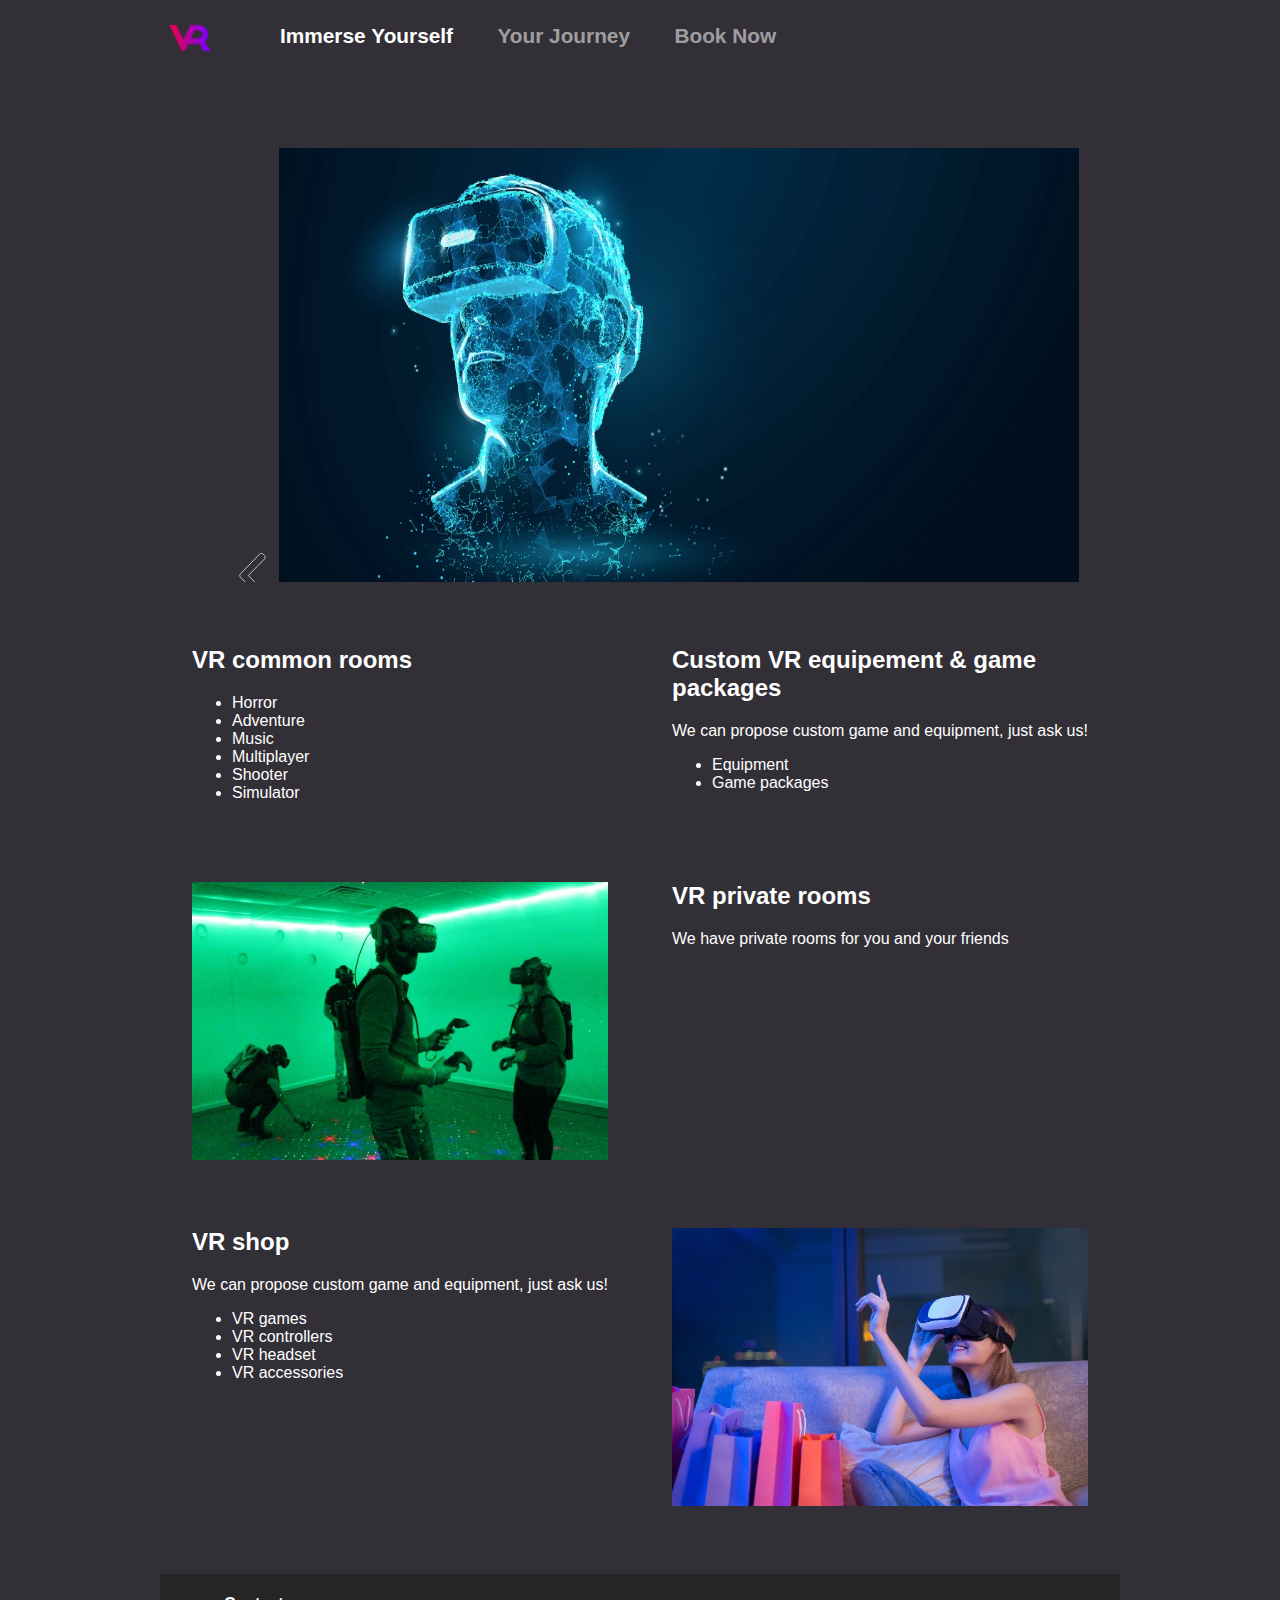
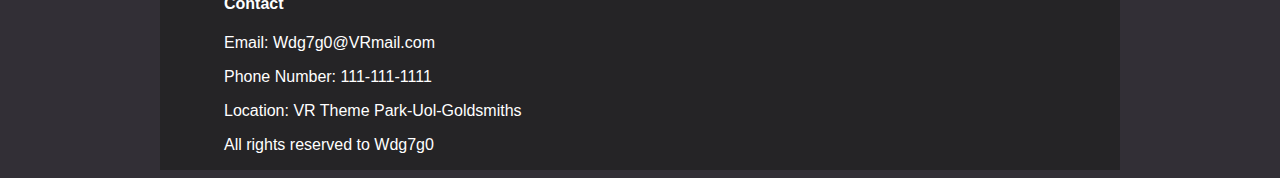
==== index.html @ 17a59498 "style: format index.html with prettier" ====
<!-- Created by Aleph Retamal -->
<!-- Content provided by Mohammed Zayed -->
<!-- Images provided by Margarita Smoliakova -->
<!DOCTYPE html>
<html lang="en">
  <!-- Head Part -->
  <head>
    <meta charset="UTF-8" />
    <meta name="viewport" content="width=device-width, initial-scale=1.0" />
    <title>Immerse yourself | VR Park</title>
    <link rel="stylesheet" href="./styles/global.css" />
    <link rel="stylesheet" href="./styles/index.css" />
  </head>

  <!-- Body Part -->
  <body>
    <div class="grid-container-index">
      <!-- Logo area -->
      <img
        id="logo"
        src="images/wide/immerse-yourself/logo-color.png"
        alt="Logo VR Park"
      />

      <!-- Navigation Tabs -->
      <nav aria-label="Primary navigation">
        <ul>
          <li><a class="mainNav mainNavSelected">Immerse&nbsp;Yourself</a></li>
          <li>
            <a class="mainNav" href="your-journey.html">Your&nbsp;Journey</a>
          </li>
          <li><a class="mainNav" href="booking.html">Book&nbsp;Now</a></li>
        </ul>
      </nav>

      <!-- Main Content -->
      <main>
        <!-- Images gallery section -->
        <section id="carousel" aria-label="Images gallery">
          <div id="carousel-container">
            <ol>
              <li id="carousel_1">
                <div class="carousel-navigation">
                  <a href="#carousel_7">
                    <img src="./vectors/left-arrow.svg" alt="Previous image" />
                  </a>
                </div>
                <div class="carousel-image-container">
                  <img
                    src="./images/wide/immerse-yourself/main-1.jpeg"
                    alt="A futurist image"
                  />
                </div>
                <div class="carousel-navigation">
                  <a href="#carousel_2">
                    <img src="./vectors/right-arrow.svg" alt="Next image" />
                  </a>
                </div>
              </li>
              <li id="carousel_2">
                <div class="carousel-navigation">
                  <a href="#carousel_1">
                    <img src="./vectors/left-arrow.svg" alt="Previous image" />
                  </a>
                </div>
                <div class="carousel-image-container">
                  <img
                    src="./images/wide/immerse-yourself/main-2.jpeg"
                    alt="A second futurist image"
                  />
                </div>
                <div class="carousel-navigation">
                  <a href="#carousel_3">
                    <img src="./vectors/right-arrow.svg" alt="Next image" />
                  </a>
                </div>
              </li>
              <li id="carousel_3">
                <div class="carousel-navigation">
                  <a href="#carousel_2">
                    <img src="./vectors/left-arrow.svg" alt="Previous image"
                  /></a>
                </div>
                <div class="carousel-image-container">
                  <img
                    src="./images/wide/immerse-yourself/main-3.jpeg"
                    alt="Sea diving simulation"
                  />
                </div>
                <div class="carousel-navigation">
                  <a href="#carousel_4">
                    <img src="./vectors/right-arrow.svg" alt="Next image" />
                  </a>
                </div>
              </li>
              <li id="carousel_4">
                <div class="carousel-navigation">
                  <a href="#carousel_3">
                    <img src="./vectors/left-arrow.svg" alt="Previous image"
                  /></a>
                </div>
                <div class="carousel-image-container">
                  <img
                    src="./images/wide/immerse-yourself/main-4.jpeg"
                    alt="Hiking simulation"
                  />
                </div>
                <div class="carousel-navigation">
                  <a href="#carousel_5">
                    <img src="./vectors/right-arrow.svg" alt="Next image" />
                  </a>
                </div>
              </li>
              <li id="carousel_5">
                <div class="carousel-navigation">
                  <a href="#carousel_4">
                    <img src="./vectors/left-arrow.svg" alt="Previous image"
                  /></a>
                </div>
                <div class="carousel-image-container">
                  <img
                    src="./images/wide/immerse-yourself/main-5.jpeg"
                    alt="Racing car simulation"
                  />
                </div>
                <div class="carousel-navigation">
                  <a href="#carousel_6">
                    <img src="./vectors/right-arrow.svg" alt="Next image" />
                  </a>
                </div>
              </li>
              <li id="carousel_6">
                <div class="carousel-navigation">
                  <a href="#carousel_5">
                    <img src="./vectors/left-arrow.svg" alt="Previous image" />
                  </a>
                </div>
                <div class="carousel-image-container">
                  <img
                    src="./images/wide/immerse-yourself/main-6.jpeg"
                    alt="Shooting simulation"
                  />
                </div>
                <div class="carousel-navigation">
                  <a href="#carousel_7">
                    <img src="./vectors/right-arrow.svg" alt="Next image" />
                  </a>
                </div>
              </li>
              <li id="carousel_7">
                <div class="carousel-navigation">
                  <a href="#carousel_6">
                    <img src="./vectors/left-arrow.svg" alt="Previous image" />
                  </a>
                </div>
                <div class="carousel-image-container">
                  <img
                    src="./images/wide/immerse-yourself/main-7.jpeg"
                    alt="Team shooting simulation"
                  />
                </div>
                <div class="carousel-navigation">
                  <a href="#carousel_1">
                    <img src="./vectors/right-arrow.svg" alt="Next image" />
                  </a>
                </div>
              </li>
            </ol>
          </div>
        </section>

        <div class="main-group">
          <!-- VR common rooms section -->
          <div
            class="main-section"
            id="vr-common-rooms"
            aria-label="VR common rooms"
          >
            <h2>VR common rooms</h2>
            <ul>
              <li>Horror</li>
              <li>Adventure</li>
              <li>Music</li>
              <li>Multiplayer</li>
              <li>Shooter</li>
              <li>Simulator</li>
            </ul>
          </div>

          <!-- VR private rooms section -->
          <div
            class="main-section"
            id="custom-equipment"
            aria-label="Custom virtual reality equipment and game packages"
          >
            <h2>Custom VR equipement & game packages</h2>
            <p>We can propose custom game and equipment, just ask us!</p>
            <ul>
              <li>Equipment</li>
              <li>Game packages</li>
            </ul>
          </div>
        </div>

        <div class="main-group">
          <div class="main-section">
            <img
              src="./images/wide/immerse-yourself/private-room-2.jpeg"
              alt="Private room multiplayer"
            />
          </div>
          <div
            class="main-section"
            id="vr-private-rooms"
            aria-label="VR private rooms"
          >
            <h2>VR private rooms</h2>
            <p>We have private rooms for you and your friends</p>
          </div>
        </div>
        <div class="main-group">
          <!-- Equipment and game packages section -->

          <!-- VR shop section-->
          <div
            class="main-section"
            id="vr-shop"
            aria-label="Virtual reality shop"
          >
            <h2>VR shop</h2>
            <p>We can propose custom game and equipment, just ask us!</p>
            <ul>
              <li>VR games</li>
              <li>VR controllers</li>
              <li>VR headset</li>
              <li>VR accessories</li>
            </ul>
          </div>
          <div class="main-section">
            <img
              src="./images/wide/immerse-yourself/shops-background.jpeg"
              alt="VR shop background image"
            />
          </div>
        </div>
      </main>

      <!-- Footer -->
      <footer>
        <!-- Contact info -->
        <address>
          <h4>Contact</h4>
          <p>Email: Wdg7g0@VRmail.com</p>
          <p>Phone Number: 111-111-1111</p>
          <p>Location: VR Theme Park-Uol-Goldsmiths</p>
        </address>

        <!-- Rights -->
        <p>All rights reserved to Wdg7g0</p>
      </footer>
    </div>
  </body>
</html>
---- styles/global.css ----
body {
  font-family: Arial, Helvetica, sans-serif;
  color: white;
  background-color: #322F36;
}

h1, h2, h3, h4, h5, h6 {
  color: #483D8B;
}

#logo {
  width: 200px;
  height: 200px;
}

nav li {
  list-style-type: none; /* remove bullets */
  display: inline;
  margin: 20px 20px;
}

nav { 
  grid-area: nav;
}

.mainNav {
  font-weight: bold;
  text-decoration: none; /* remove link underline */
  font-size: 1.3rem;
  color: rgba(255,255,255,0.55);
}

.mainNavSelected {
  color: #FFFFFF;
}

header h1 {
  color: #191970;
  font-weight: bold;
}

footer {
  color: white;
  background-color: #252426;
  grid-area: footer;
  margin-top: 64px;
  padding-left: 64px;
}

footer h4 {
  color: white;
}
footer address{
font-style: normal;   
}
---- styles/index.css ----
.grid-container-index {
  display: grid;
  grid-template-columns: 60px auto;
  grid-template-rows: 60px auto;
  grid-template-areas:
    'logo nav nav nav nav nav'
    'carousel carousel carousel carousel carousel carousel'
    'main main main main main main'
    'footer footer footer footer footer footer';
  width: 960px;
  margin: auto;
}

#logo { 
  grid-area: logo; 
  width: 100%;
  height: 100%;
}

main {
  width: 100%;
  grid-area: main; 
  grid-column-end: span 6;
}

#carousel {
  grid-area: carousel; 
  width: 100%;
  overflow: hidden;
  margin-top: 64px;
}

#carousel-container {
  grid-area: carousel; 
  margin: auto;
  width: 900px;
  height: 450px;
  overflow: hidden;
  scroll-margin-top: -60px;
}

#carousel ol {
  width: auto;
  height: 450px;
}

#carousel li{
  display: inline-block;
  height: 450px;
  width: 900px;
  position: relative;

}
.carousel-image-container{
  display: inline-block;
  width: 800px;
  height: 450px;
}

.carousel-image-container img{
  width: 800px;
  height:450px;
}

.carousel-navigation{
  display: inline-block;
}
.carousel-navigation a img{
  width: 45px;
  height: 45px;
}

.main-group{
  display: flex; /* make main-section equally centered */
  margin-top: 64px;
}

.main-section{
  display: inline-block;
  width: 416px;
  margin: 0 auto 0 auto ;
}

.main-section img{
  width: 416px;
  height: 278px;
}

.main-section h2{
  margin-top: 0px; /* keep section title vertically aligned with image */
  color: white;
}
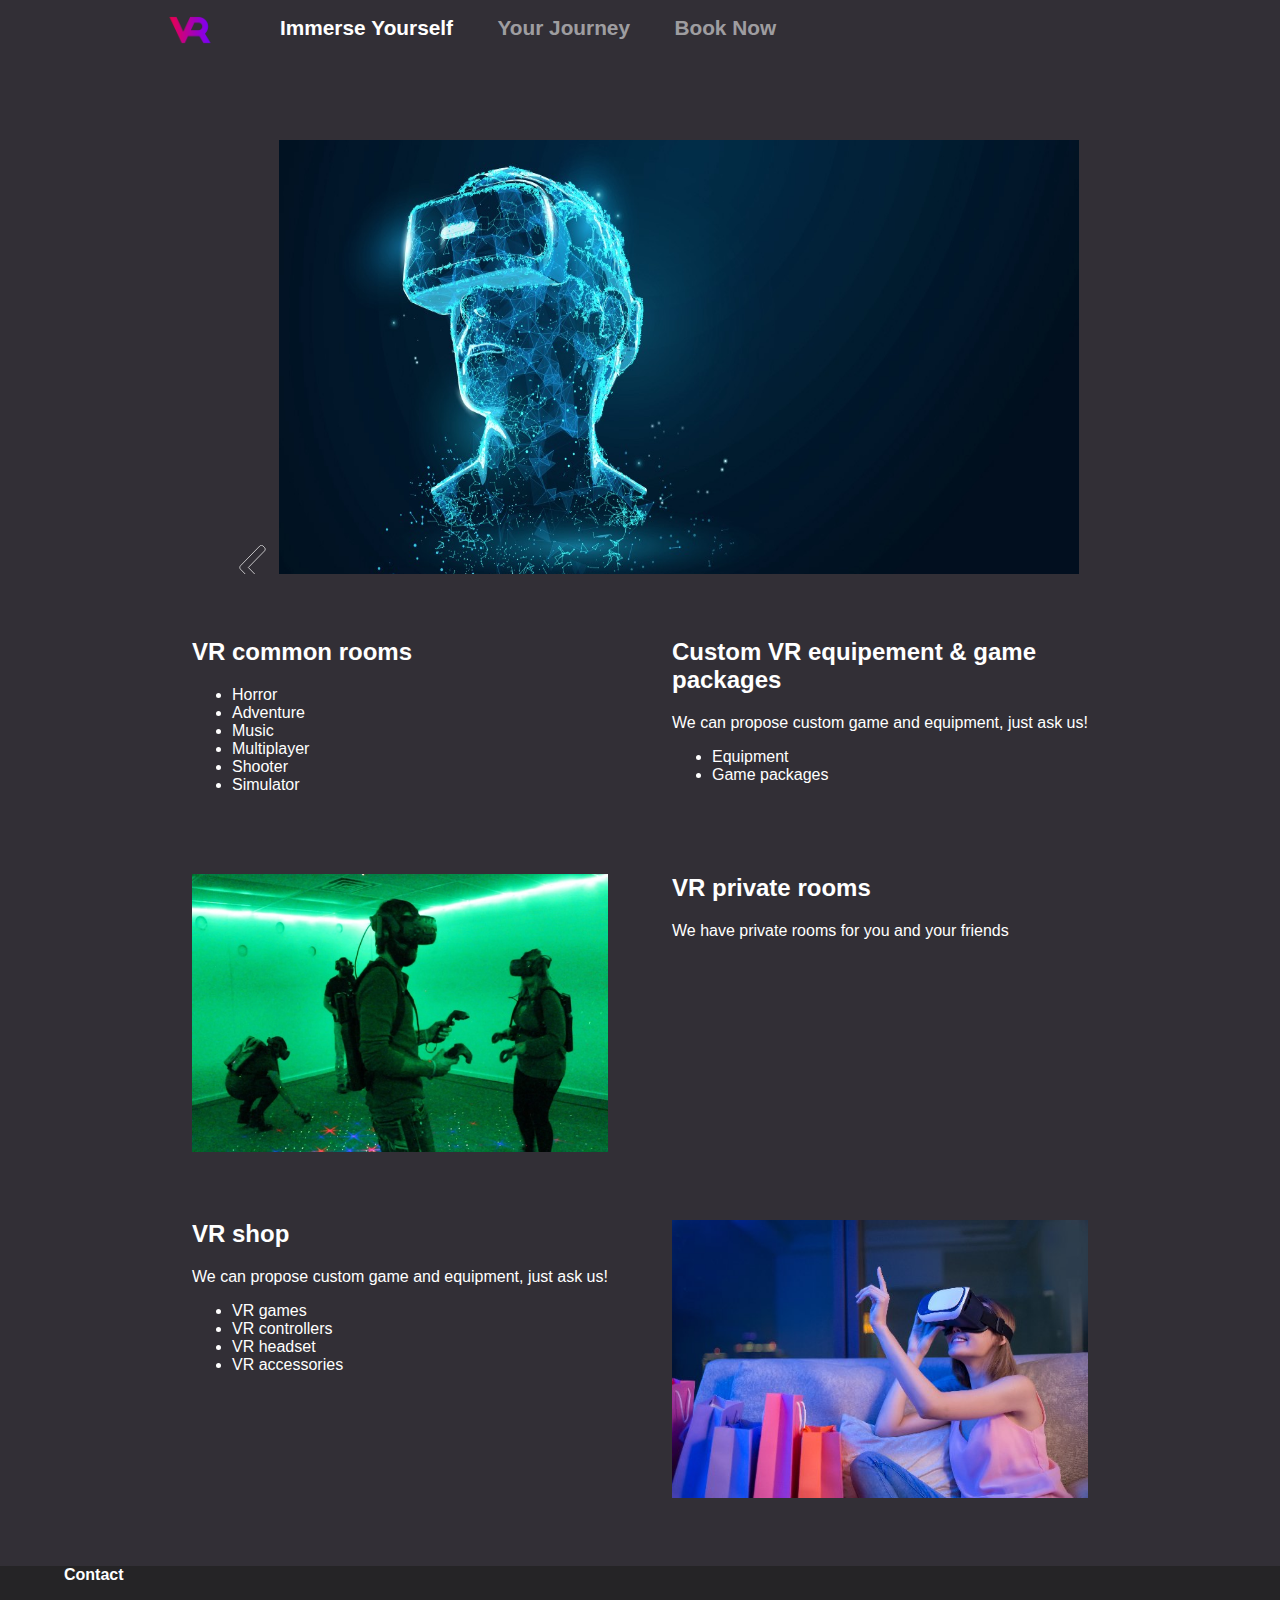
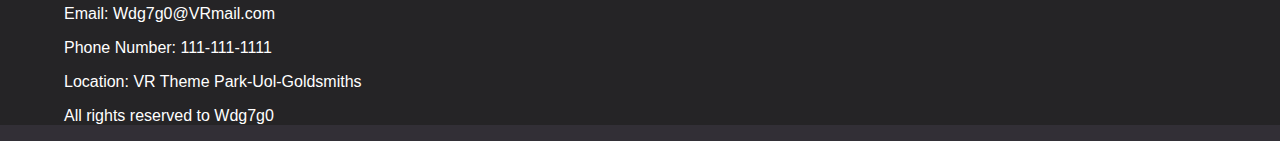
==== commit 6fc7f810: "feat: remove footer from grid" ====
--- a/index.html
+++ b/index.html
@@ -244,20 +244,19 @@
           </div>
         </div>
       </main>
-
-      <!-- Footer -->
-      <footer>
-        <!-- Contact info -->
-        <address>
-          <h4>Contact</h4>
-          <p>Email: Wdg7g0@VRmail.com</p>
-          <p>Phone Number: 111-111-1111</p>
-          <p>Location: VR Theme Park-Uol-Goldsmiths</p>
-        </address>
-
-        <!-- Rights -->
-        <p>All rights reserved to Wdg7g0</p>
-      </footer>
     </div>
+    <!-- Footer -->
+    <footer>
+      <!-- Contact info -->
+      <address>
+        <h4>Contact</h4>
+        <p>Email: Wdg7g0@VRmail.com</p>
+        <p>Phone Number: 111-111-1111</p>
+        <p>Location: VR Theme Park-Uol-Goldsmiths</p>
+      </address>
+
+      <!-- Rights -->
+      <p>All rights reserved to Wdg7g0</p>
+    </footer>
   </body>
 </html>
--- a/styles/global.css
+++ b/styles/global.css
@@ -1,11 +1,21 @@
+html, body {
+  padding: 0;
+  margin: 0;
+}
+
 body {
   font-family: Arial, Helvetica, sans-serif;
   color: white;
-  background-color: #322F36;
+  background-color: #322f36;
 }
 
-h1, h2, h3, h4, h5, h6 {
-  color: #483D8B;
+h1,
+h2,
+h3,
+h4,
+h5,
+h6 {
+  color: #483d8b;
 }
 
 #logo {
@@ -19,7 +29,7 @@
   margin: 20px 20px;
 }
 
-nav { 
+nav {
   grid-area: nav;
 }
 
@@ -27,11 +37,11 @@
   font-weight: bold;
   text-decoration: none; /* remove link underline */
   font-size: 1.3rem;
-  color: rgba(255,255,255,0.55);
+  color: rgba(255, 255, 255, 0.55);
 }
 
 .mainNavSelected {
-  color: #FFFFFF;
+  color: #ffffff;
 }
 
 header h1 {
@@ -42,7 +52,6 @@
 footer {
   color: white;
   background-color: #252426;
-  grid-area: footer;
   margin-top: 64px;
   padding-left: 64px;
 }
@@ -50,6 +59,6 @@
 footer h4 {
   color: white;
 }
-footer address{
-font-style: normal;   
-}+footer address {
+  font-style: normal;
+}
--- a/styles/index.css
+++ b/styles/index.css
@@ -5,8 +5,7 @@
   grid-template-areas:
     'logo nav nav nav nav nav'
     'carousel carousel carousel carousel carousel carousel'
-    'main main main main main main'
-    'footer footer footer footer footer footer';
+    'main main main main main main';
   width: 960px;
   margin: auto;
 }
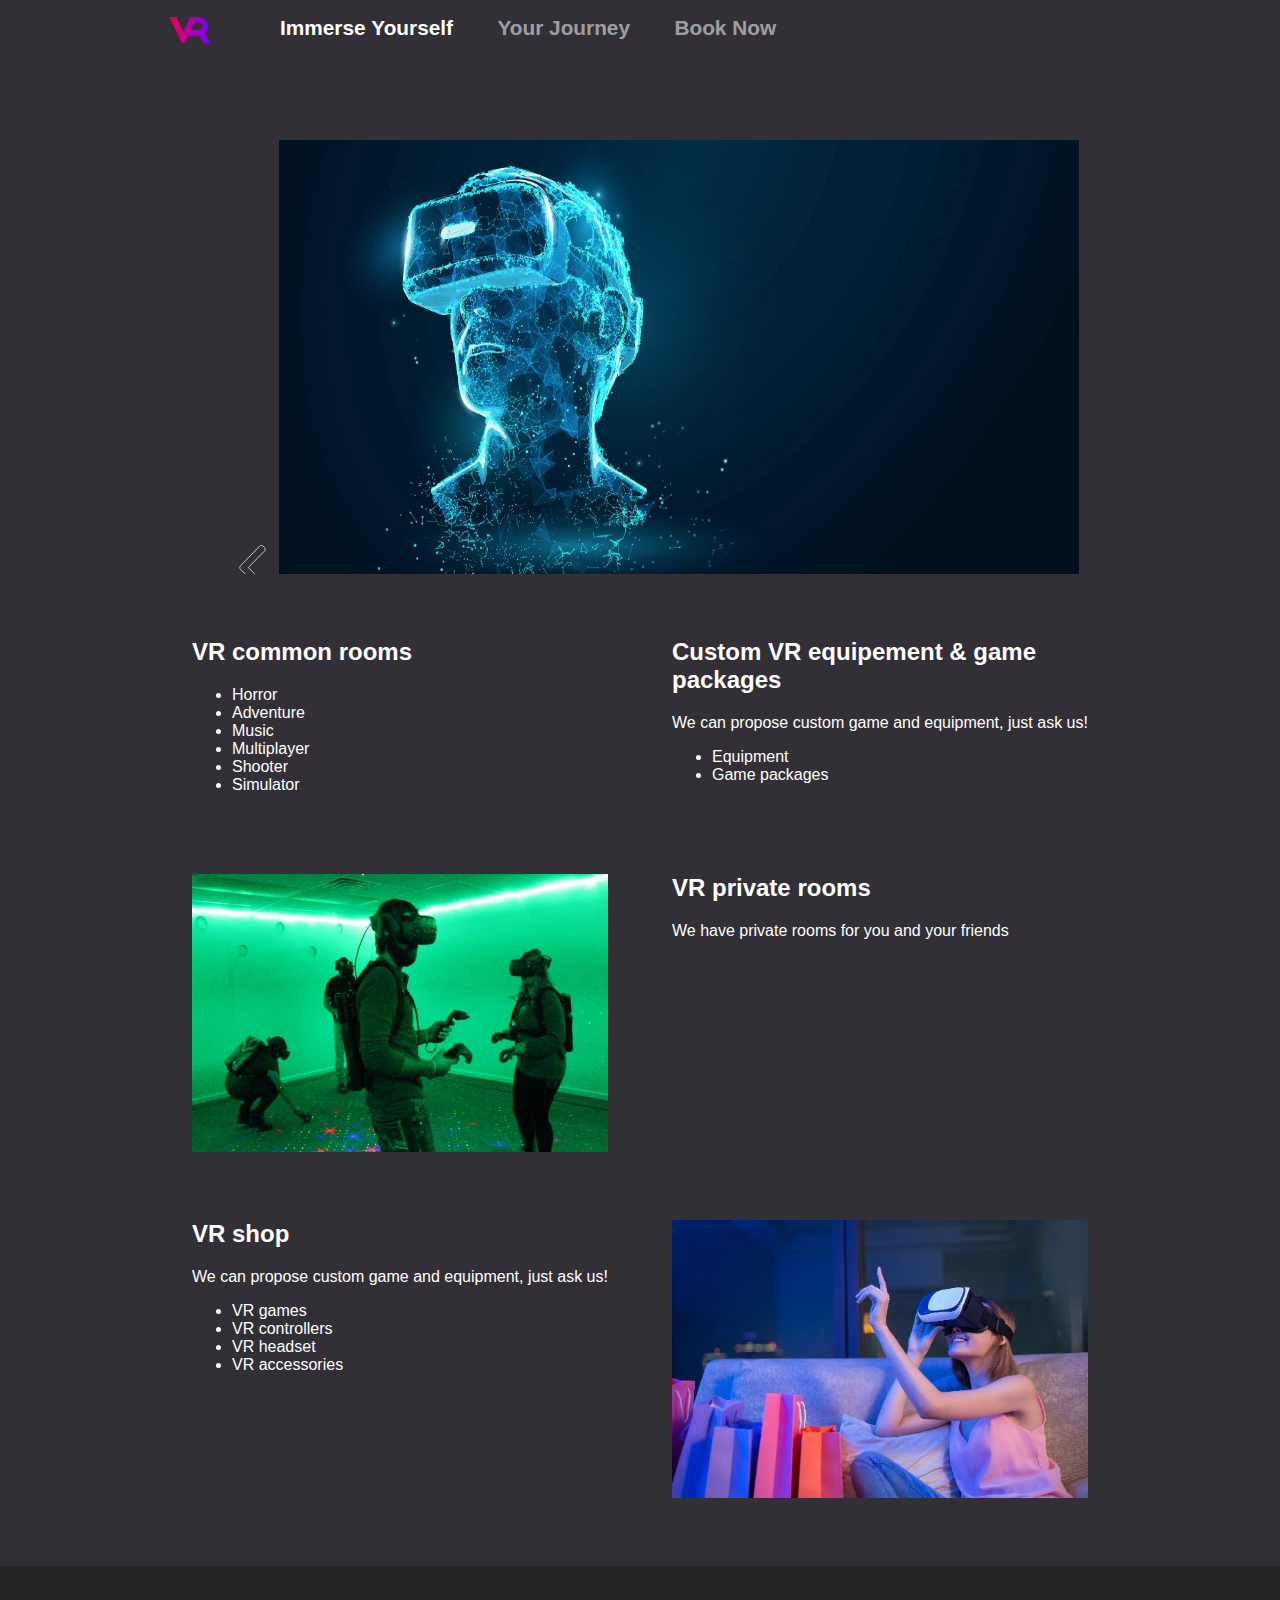
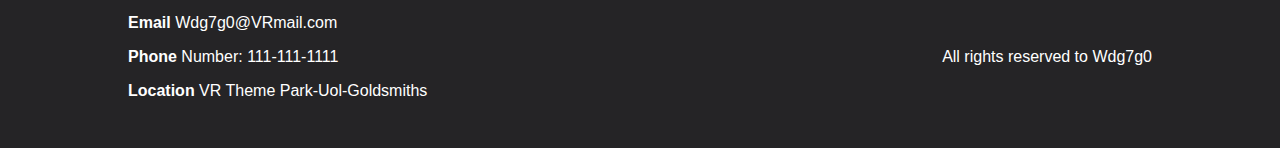
==== commit 64249a68: "feat: fix footer layout" ====
--- a/index.html
+++ b/index.html
@@ -247,16 +247,17 @@
     </div>
     <!-- Footer -->
     <footer>
-      <!-- Contact info -->
-      <address>
-        <h4>Contact</h4>
-        <p>Email: Wdg7g0@VRmail.com</p>
-        <p>Phone Number: 111-111-1111</p>
-        <p>Location: VR Theme Park-Uol-Goldsmiths</p>
-      </address>
-
-      <!-- Rights -->
-      <p>All rights reserved to Wdg7g0</p>
+      <div class="container">
+        <!-- Contact info -->
+        <address>
+          <p><strong>Email</strong> Wdg7g0@VRmail.com</p>
+          <p><strong>Phone</strong> Number: 111-111-1111</p>
+          <p><strong>Location</strong> VR Theme Park-Uol-Goldsmiths</p>
+        </address>
+  
+        <!-- Rights -->
+        <p>All rights reserved to Wdg7g0</p>
+      </div>
     </footer>
   </body>
 </html>
--- a/styles/global.css
+++ b/styles/global.css
@@ -49,16 +49,33 @@
   font-weight: bold;
 }
 
+/* Footer */
 footer {
   color: white;
   background-color: #252426;
   margin-top: 64px;
-  padding-left: 64px;
+}
+
+footer .container {
+  margin-left: auto;
+  margin-right: auto;
+  display: flex;
+  flex-direction: row;
+  justify-content: space-between;
+  align-items: center;
+
+  padding: 32px 64px;
 }
 
 footer h4 {
   color: white;
 }
+
 footer address {
   font-style: normal;
 }
+
+/* Utility */
+.container {
+  width: 1024px;
+}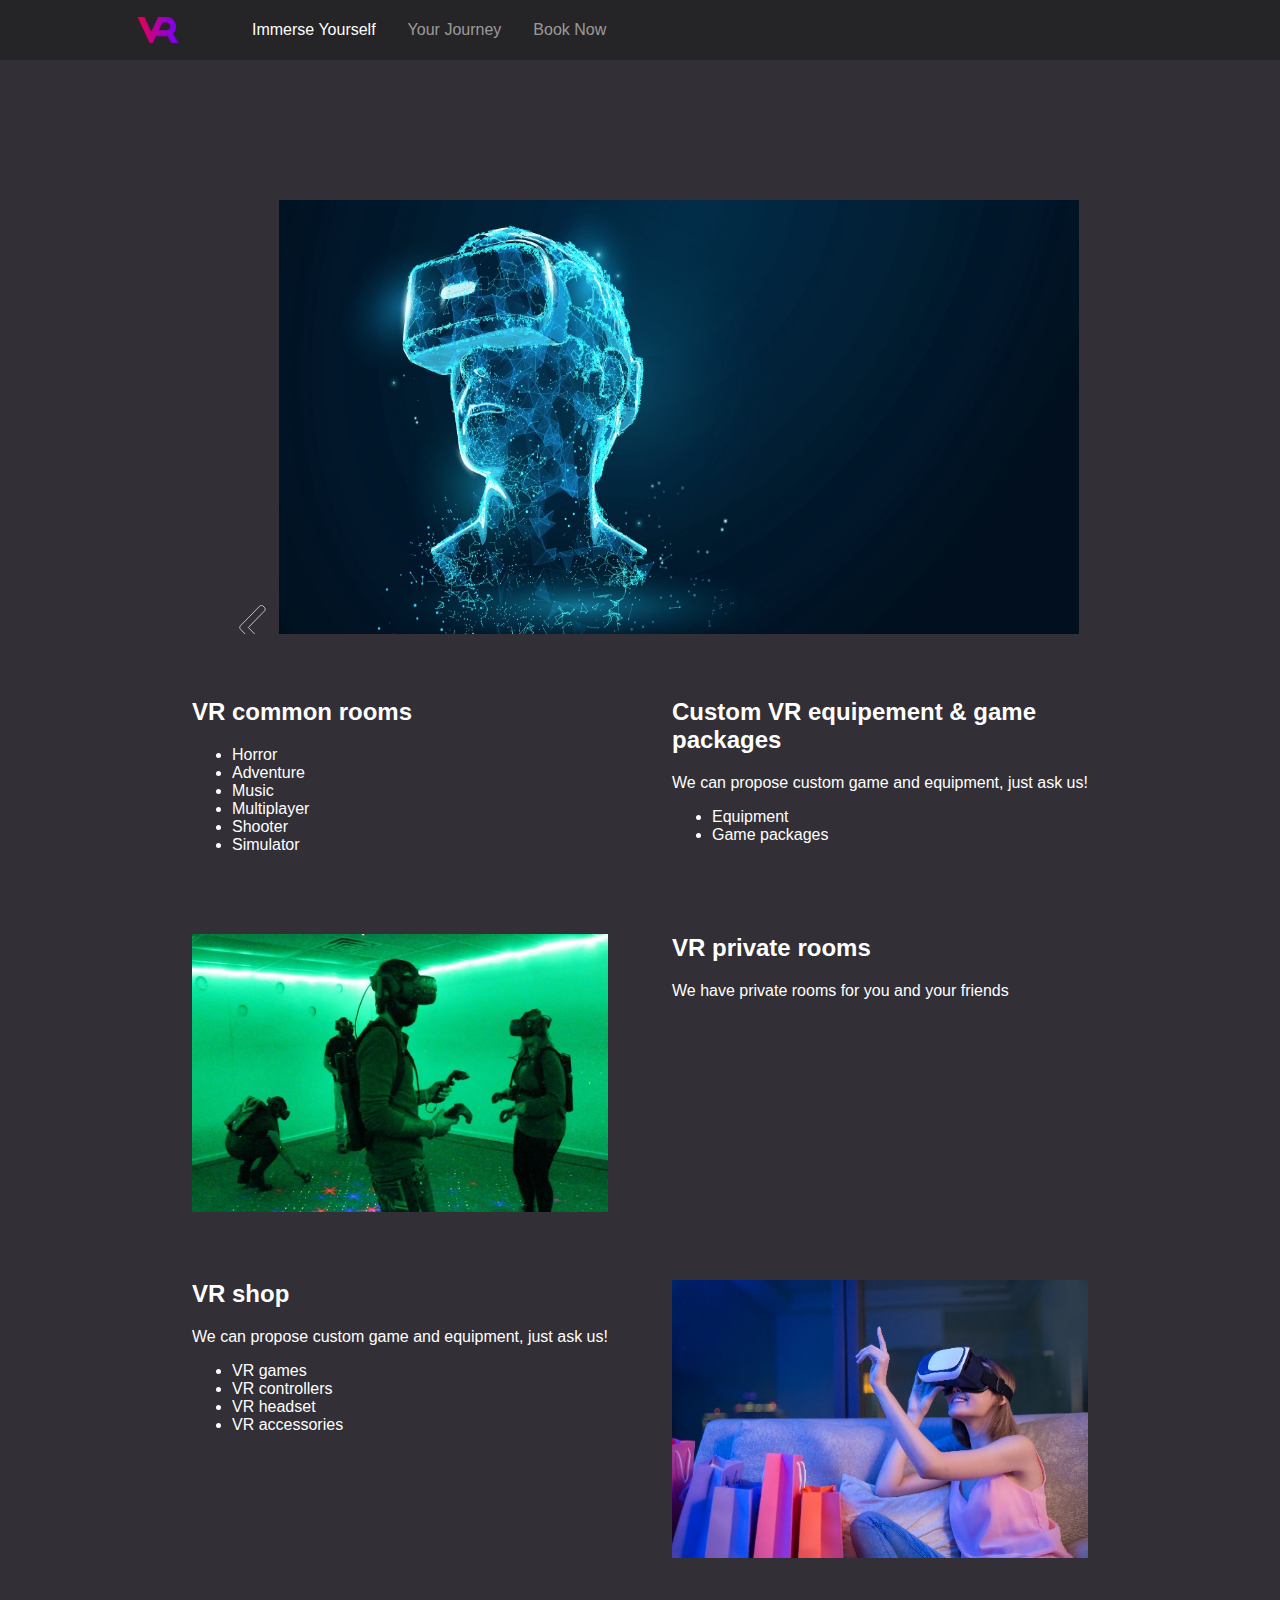
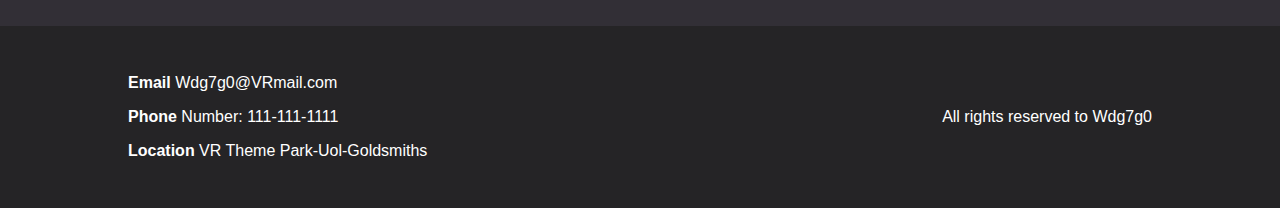
==== commit 677efa02: "feat: fix navbar layout" ====
--- a/index.html
+++ b/index.html
@@ -14,25 +14,26 @@
 
   <!-- Body Part -->
   <body>
+    <!-- Navigation Bar -->
+    <nav id="navbar" aria-label="Primary navigation">
+      <div class="container">
+        <!-- Logo -->
+        <img
+          class="logo"
+          src="images/wide/immerse-yourself/logo-color.png"
+          alt="Logo VR Park"
+        />
+        <ul>
+          <li class="selected"><a>Immerse Yourself</a></li>
+          <li>
+            <a href="your-journey.html">Your Journey</a>
+          </li>
+          <li><a href="booking.html">Book Now</a></li>
+        </ul>
+      </div>
+    </nav>
+
     <div class="grid-container-index">
-      <!-- Logo area -->
-      <img
-        id="logo"
-        src="images/wide/immerse-yourself/logo-color.png"
-        alt="Logo VR Park"
-      />
-
-      <!-- Navigation Tabs -->
-      <nav aria-label="Primary navigation">
-        <ul>
-          <li><a class="mainNav mainNavSelected">Immerse&nbsp;Yourself</a></li>
-          <li>
-            <a class="mainNav" href="your-journey.html">Your&nbsp;Journey</a>
-          </li>
-          <li><a class="mainNav" href="booking.html">Book&nbsp;Now</a></li>
-        </ul>
-      </nav>
-
       <!-- Main Content -->
       <main>
         <!-- Images gallery section -->
--- a/styles/global.css
+++ b/styles/global.css
@@ -1,3 +1,7 @@
+:root {
+  --navbar-height: 60px;
+}
+
 html, body {
   padding: 0;
   margin: 0;
@@ -18,35 +22,66 @@
   color: #483d8b;
 }
 
-#logo {
-  width: 200px;
-  height: 200px;
-}
-
-nav li {
-  list-style-type: none; /* remove bullets */
-  display: inline;
-  margin: 20px 20px;
-}
-
-nav {
-  grid-area: nav;
-}
-
-.mainNav {
+/* .mainNav {
   font-weight: bold;
-  text-decoration: none; /* remove link underline */
+  text-decoration: none;
   font-size: 1.3rem;
   color: rgba(255, 255, 255, 0.55);
 }
 
 .mainNavSelected {
   color: #ffffff;
-}
+} */
 
 header h1 {
   color: #191970;
   font-weight: bold;
+}
+
+/* Navbar */
+nav#navbar {
+  width: 100%;
+  background-color: #252426;
+}
+
+nav#navbar .container {
+  height: var(--navbar-height);
+  display: flex;
+  flex-direction: row;
+  
+  margin-left: auto;
+  margin-right: auto;
+}
+
+nav#navbar .logo {
+  height: var(--navbar-height);
+  width: var(--navbar-height);
+}
+
+nav#navbar ul {
+  display: flex;
+  flex-direction: row;
+
+  align-items: center;
+
+  padding-left: 64px;
+  margin-top: 0;
+  margin-bottom: 0;
+
+  list-style-type: none;
+}
+
+nav#navbar ul > * + * {
+  margin-left: 32px;
+}
+
+nav#navbar ul > li > a {
+  text-decoration: none;
+  color: rgba(255, 255, 255, 0.55);
+}
+
+nav#navbar ul > li.selected > a {
+  color: #ffffff;
 }
 
 /* Footer */
--- a/styles/index.css
+++ b/styles/index.css
@@ -8,12 +8,6 @@
     'main main main main main main';
   width: 960px;
   margin: auto;
-}
-
-#logo { 
-  grid-area: logo; 
-  width: 100%;
-  height: 100%;
 }
 
 main {
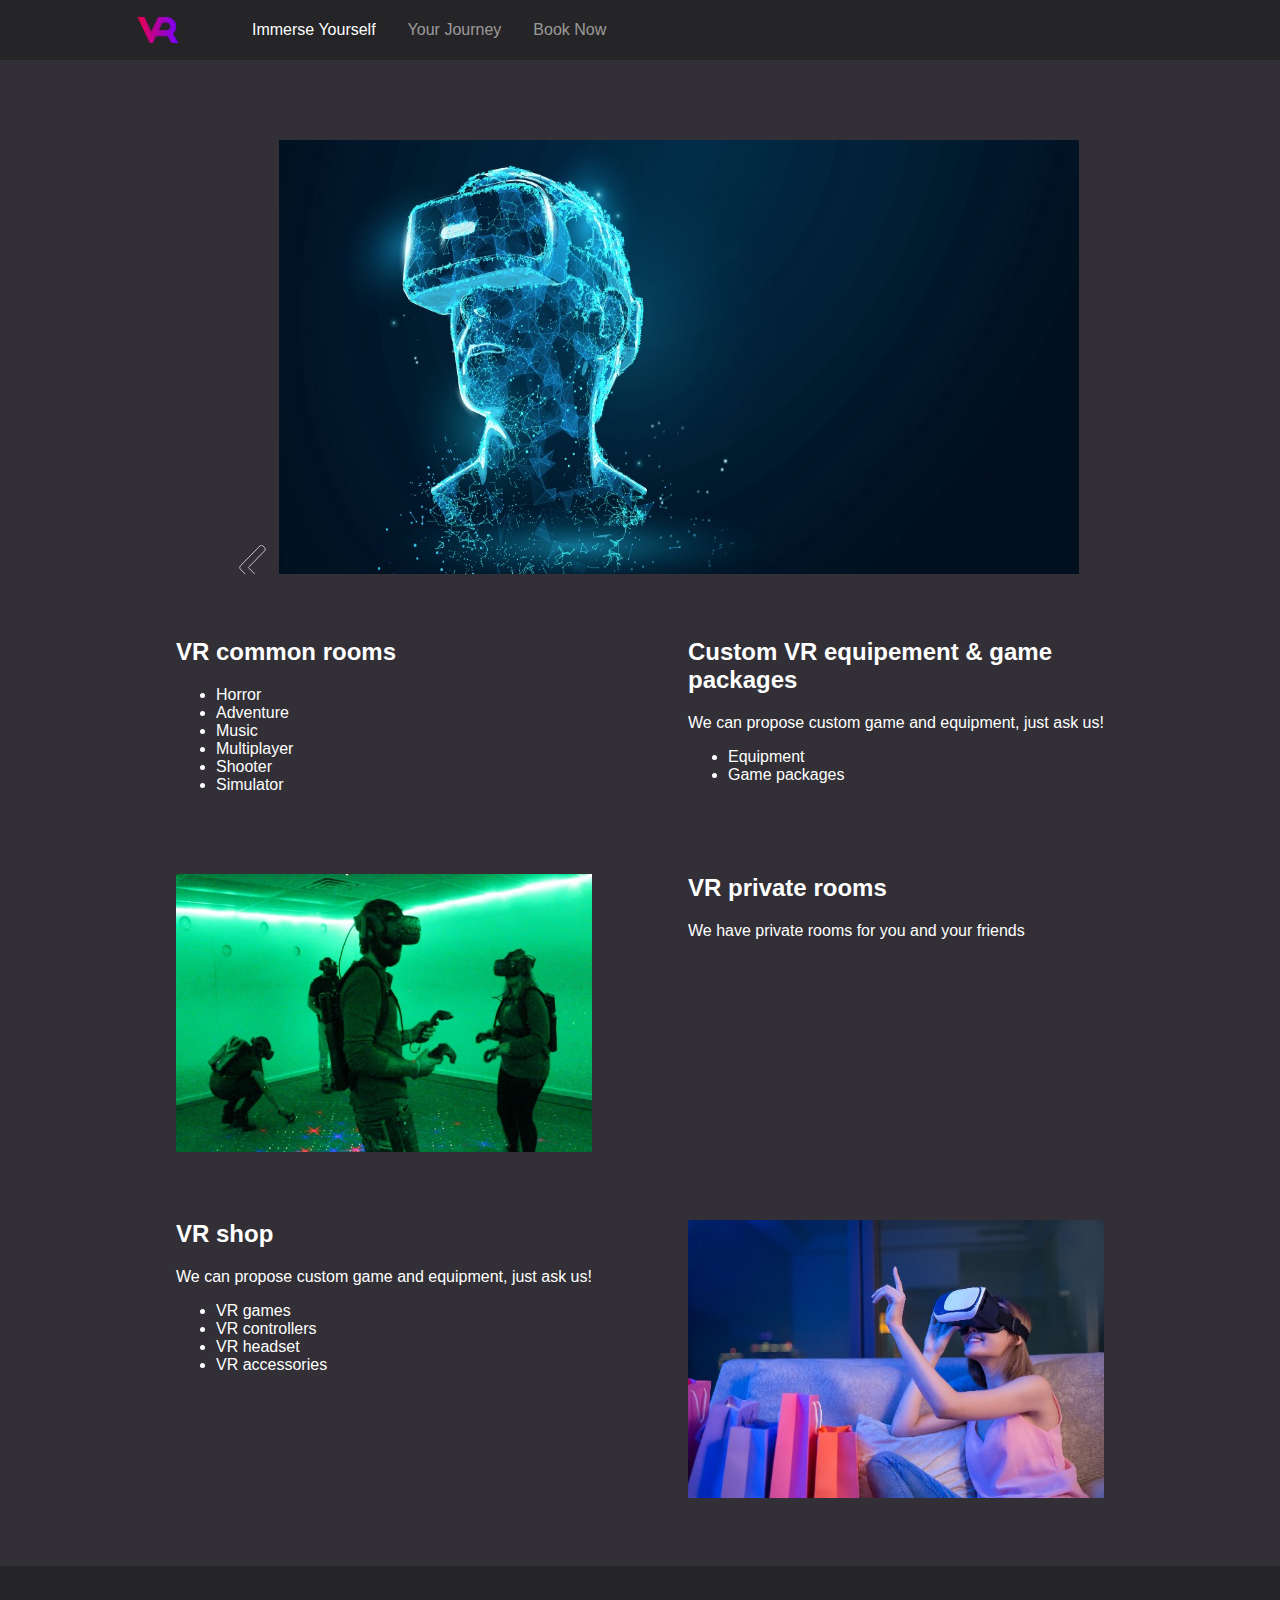
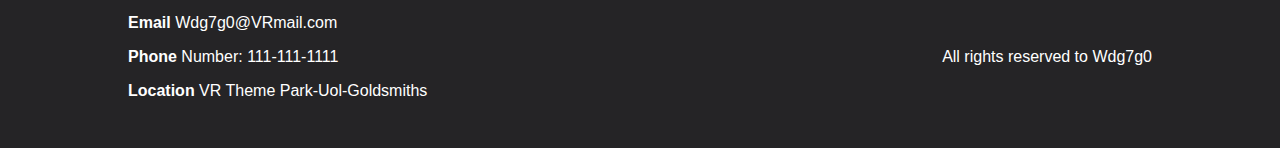
==== commit 3cd9789c: "feat: remove grid" ====
--- a/index.html
+++ b/index.html
@@ -24,7 +24,9 @@
           alt="Logo VR Park"
         />
         <ul>
-          <li class="selected"><a>Immerse Yourself</a></li>
+          <li class="selected">
+            <a>Immerse Yourself<span class="sr-only">(current)</span></a>
+          </li>
           <li>
             <a href="your-journey.html">Your Journey</a>
           </li>
@@ -33,9 +35,9 @@
       </div>
     </nav>
 
-    <div class="grid-container-index">
-      <!-- Main Content -->
-      <main>
+    <!-- Main Content -->
+    <main>
+      <div class="container">
         <!-- Images gallery section -->
         <section id="carousel" aria-label="Images gallery">
           <div id="carousel-container">
@@ -169,7 +171,6 @@
             </ol>
           </div>
         </section>
-
         <div class="main-group">
           <!-- VR common rooms section -->
           <div
@@ -202,7 +203,6 @@
             </ul>
           </div>
         </div>
-
         <div class="main-group">
           <div class="main-section">
             <img
@@ -244,8 +244,8 @@
             />
           </div>
         </div>
-      </main>
-    </div>
+      </div>
+    </main>
     <!-- Footer -->
     <footer>
       <div class="container">
@@ -255,7 +255,7 @@
           <p><strong>Phone</strong> Number: 111-111-1111</p>
           <p><strong>Location</strong> VR Theme Park-Uol-Goldsmiths</p>
         </address>
-  
+
         <!-- Rights -->
         <p>All rights reserved to Wdg7g0</p>
       </div>
--- a/styles/global.css
+++ b/styles/global.css
@@ -1,5 +1,7 @@
 :root {
   --navbar-height: 60px;
+  --bg-standard: #322f36;
+  --bg-dark: #252426;
 }
 
 html, body {
@@ -10,7 +12,7 @@
 body {
   font-family: Arial, Helvetica, sans-serif;
   color: white;
-  background-color: #322f36;
+  background-color: var(--bg-standard);
 }
 
 h1,
@@ -22,17 +24,6 @@
   color: #483d8b;
 }
 
-/* .mainNav {
-  font-weight: bold;
-  text-decoration: none;
-  font-size: 1.3rem;
-  color: rgba(255, 255, 255, 0.55);
-}
-
-.mainNavSelected {
-  color: #ffffff;
-} */
-
 header h1 {
   color: #191970;
   font-weight: bold;
@@ -41,16 +32,13 @@
 /* Navbar */
 nav#navbar {
   width: 100%;
-  background-color: #252426;
+  background-color: var(--bg-dark);
 }
 
 nav#navbar .container {
   height: var(--navbar-height);
   display: flex;
   flex-direction: row;
-  
-  margin-left: auto;
-  margin-right: auto;
 }
 
 nav#navbar .logo {
@@ -87,13 +75,11 @@
 /* Footer */
 footer {
   color: white;
-  background-color: #252426;
+  background-color: var(--bg-dark);
   margin-top: 64px;
 }
 
 footer .container {
-  margin-left: auto;
-  margin-right: auto;
   display: flex;
   flex-direction: row;
   justify-content: space-between;
@@ -113,4 +99,18 @@
 /* Utility */
 .container {
   width: 1024px;
+  margin-left: auto;
+  margin-right: auto;
+}
+
+.sr-only {
+  position: absolute;
+  width: 1px;
+  height: 1px;
+  padding: 0;
+  margin: -1px;
+  overflow: hidden;
+  clip: rect(0, 0, 0, 0);
+  white-space: nowrap;
+  border-width: 0;
 }--- a/styles/index.css
+++ b/styles/index.css
@@ -1,30 +1,14 @@
-.grid-container-index {
-  display: grid;
-  grid-template-columns: 60px auto;
-  grid-template-rows: 60px auto;
-  grid-template-areas:
-    'logo nav nav nav nav nav'
-    'carousel carousel carousel carousel carousel carousel'
-    'main main main main main main';
-  width: 960px;
-  margin: auto;
-}
-
 main {
   width: 100%;
-  grid-area: main; 
-  grid-column-end: span 6;
 }
 
 #carousel {
-  grid-area: carousel; 
   width: 100%;
   overflow: hidden;
   margin-top: 64px;
 }
 
 #carousel-container {
-  grid-area: carousel; 
   margin: auto;
   width: 900px;
   height: 450px;
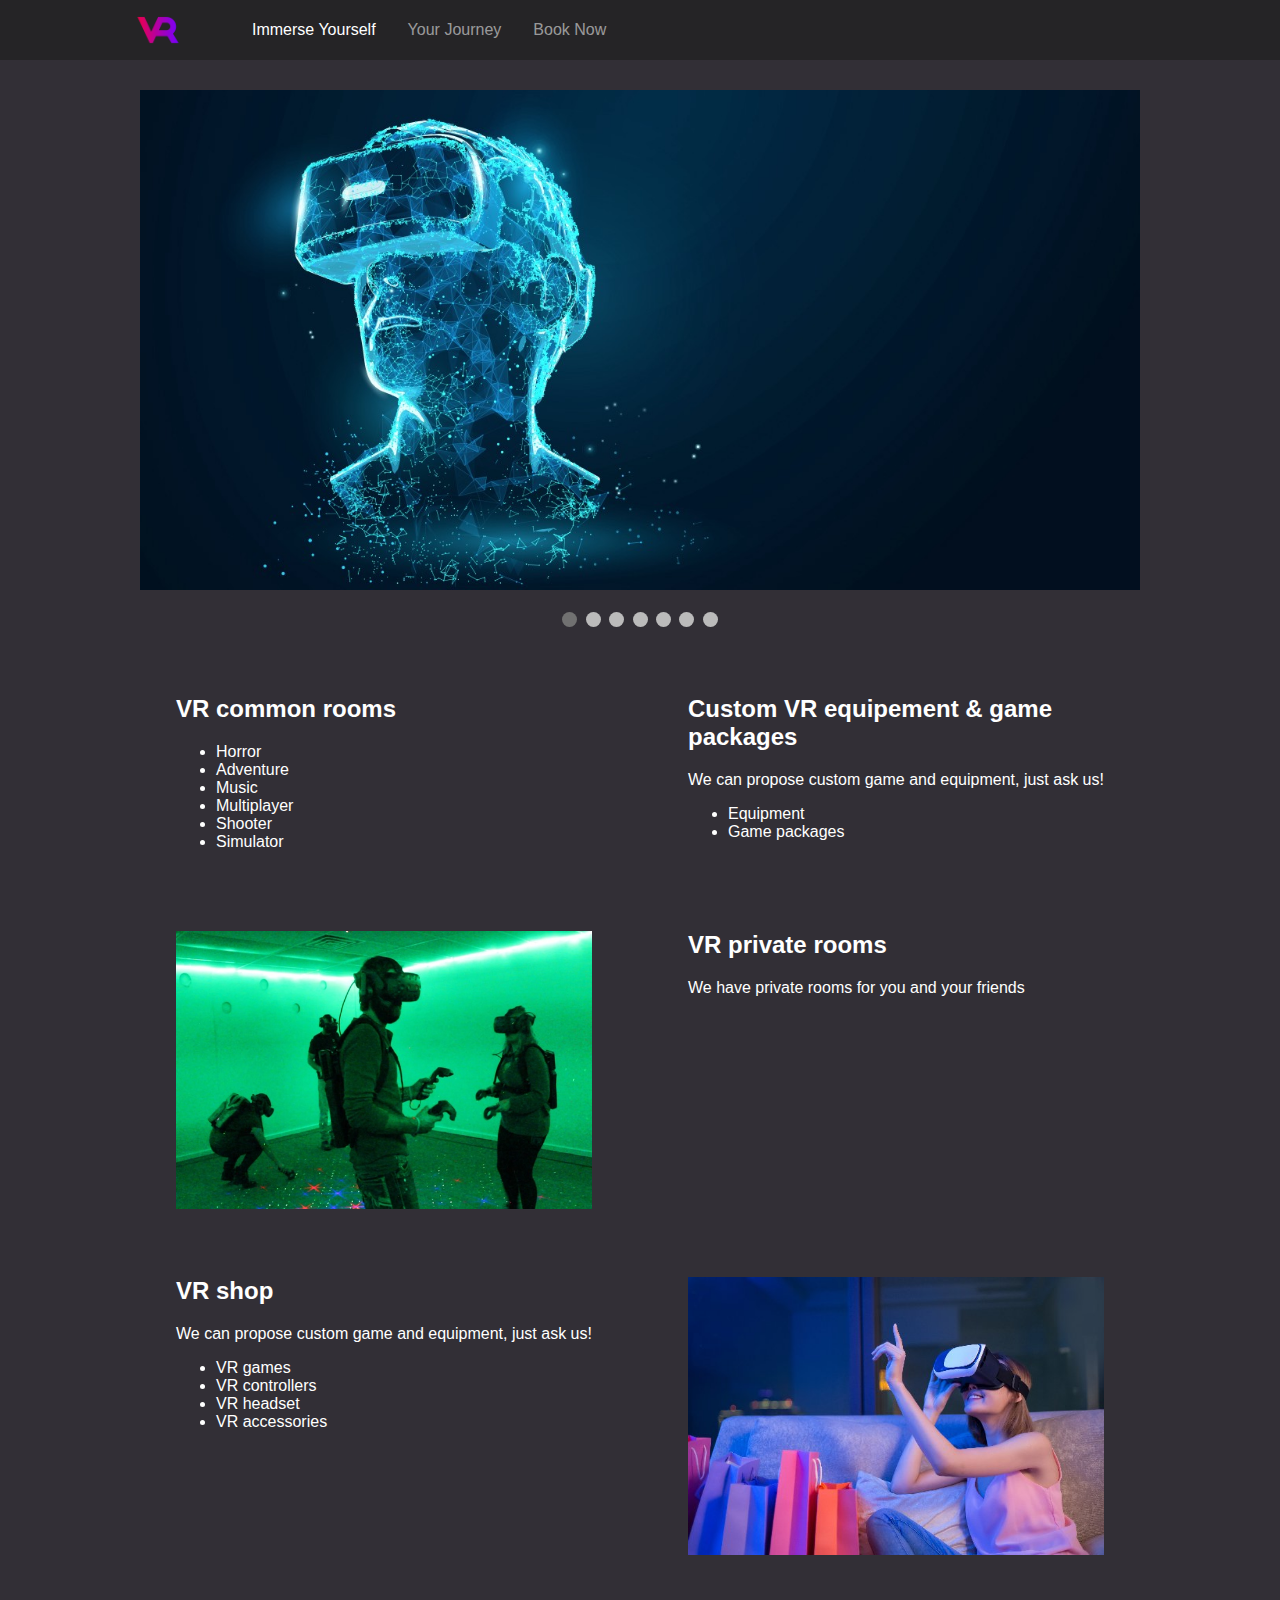
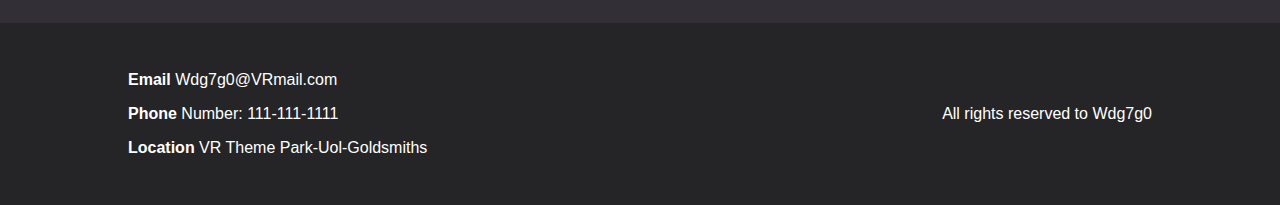
==== commit 964d16bf: "Carousel fixed" ====
--- a/index.html
+++ b/index.html
@@ -1,6 +1,7 @@
 <!-- Created by Aleph Retamal -->
 <!-- Content provided by Mohammed Zayed -->
 <!-- Images provided by Margarita Smoliakova -->
+<!-- Code updated by Benjamin Creze -->
 <!DOCTYPE html>
 <html lang="en">
   <!-- Head Part -->
@@ -38,140 +39,46 @@
     <!-- Main Content -->
     <main>
       <div class="container">
+        
         <!-- Images gallery section -->
-        <section id="carousel" aria-label="Images gallery">
-          <div id="carousel-container">
-            <ol>
-              <li id="carousel_1">
-                <div class="carousel-navigation">
-                  <a href="#carousel_7">
-                    <img src="./vectors/left-arrow.svg" alt="Previous image" />
-                  </a>
-                </div>
-                <div class="carousel-image-container">
-                  <img
-                    src="./images/wide/immerse-yourself/main-1.jpeg"
-                    alt="A futurist image"
-                  />
-                </div>
-                <div class="carousel-navigation">
-                  <a href="#carousel_2">
-                    <img src="./vectors/right-arrow.svg" alt="Next image" />
-                  </a>
-                </div>
-              </li>
-              <li id="carousel_2">
-                <div class="carousel-navigation">
-                  <a href="#carousel_1">
-                    <img src="./vectors/left-arrow.svg" alt="Previous image" />
-                  </a>
-                </div>
-                <div class="carousel-image-container">
-                  <img
-                    src="./images/wide/immerse-yourself/main-2.jpeg"
-                    alt="A second futurist image"
-                  />
-                </div>
-                <div class="carousel-navigation">
-                  <a href="#carousel_3">
-                    <img src="./vectors/right-arrow.svg" alt="Next image" />
-                  </a>
-                </div>
-              </li>
-              <li id="carousel_3">
-                <div class="carousel-navigation">
-                  <a href="#carousel_2">
-                    <img src="./vectors/left-arrow.svg" alt="Previous image"
-                  /></a>
-                </div>
-                <div class="carousel-image-container">
-                  <img
-                    src="./images/wide/immerse-yourself/main-3.jpeg"
-                    alt="Sea diving simulation"
-                  />
-                </div>
-                <div class="carousel-navigation">
-                  <a href="#carousel_4">
-                    <img src="./vectors/right-arrow.svg" alt="Next image" />
-                  </a>
-                </div>
-              </li>
-              <li id="carousel_4">
-                <div class="carousel-navigation">
-                  <a href="#carousel_3">
-                    <img src="./vectors/left-arrow.svg" alt="Previous image"
-                  /></a>
-                </div>
-                <div class="carousel-image-container">
-                  <img
-                    src="./images/wide/immerse-yourself/main-4.jpeg"
-                    alt="Hiking simulation"
-                  />
-                </div>
-                <div class="carousel-navigation">
-                  <a href="#carousel_5">
-                    <img src="./vectors/right-arrow.svg" alt="Next image" />
-                  </a>
-                </div>
-              </li>
-              <li id="carousel_5">
-                <div class="carousel-navigation">
-                  <a href="#carousel_4">
-                    <img src="./vectors/left-arrow.svg" alt="Previous image"
-                  /></a>
-                </div>
-                <div class="carousel-image-container">
-                  <img
-                    src="./images/wide/immerse-yourself/main-5.jpeg"
-                    alt="Racing car simulation"
-                  />
-                </div>
-                <div class="carousel-navigation">
-                  <a href="#carousel_6">
-                    <img src="./vectors/right-arrow.svg" alt="Next image" />
-                  </a>
-                </div>
-              </li>
-              <li id="carousel_6">
-                <div class="carousel-navigation">
-                  <a href="#carousel_5">
-                    <img src="./vectors/left-arrow.svg" alt="Previous image" />
-                  </a>
-                </div>
-                <div class="carousel-image-container">
-                  <img
-                    src="./images/wide/immerse-yourself/main-6.jpeg"
-                    alt="Shooting simulation"
-                  />
-                </div>
-                <div class="carousel-navigation">
-                  <a href="#carousel_7">
-                    <img src="./vectors/right-arrow.svg" alt="Next image" />
-                  </a>
-                </div>
-              </li>
-              <li id="carousel_7">
-                <div class="carousel-navigation">
-                  <a href="#carousel_6">
-                    <img src="./vectors/left-arrow.svg" alt="Previous image" />
-                  </a>
-                </div>
-                <div class="carousel-image-container">
-                  <img
-                    src="./images/wide/immerse-yourself/main-7.jpeg"
-                    alt="Team shooting simulation"
-                  />
-                </div>
-                <div class="carousel-navigation">
-                  <a href="#carousel_1">
-                    <img src="./vectors/right-arrow.svg" alt="Next image" />
-                  </a>
-                </div>
-              </li>
-            </ol>
-          </div>
-        </section>
-        <div class="main-group">
+        <div class="slideshow-container">
+
+          <div class="slides fade">
+            <img class="slide-image" src="./images/wide/immerse-yourself/main-1.jpeg"/>
+          </div>          
+          <div class="slides fade">
+            <img class="slide-image" src="./images/wide/immerse-yourself/main-2.jpeg" />
+          </div>          
+          <div class="slides fade">
+            <img class="slide-image" src="./images/wide/immerse-yourself/main-3.jpeg" />
+          </div>          
+          <div class="slides fade">
+            <img class="slide-image" src="./images/wide/immerse-yourself/main-4.jpeg" />
+          </div>          
+          <div class="slides fade">
+            <img class="slide-image" src="./images/wide/immerse-yourself/main-5.jpeg" />
+          </div>          
+          <div class="slides fade">
+            <img class="slide-image" src="./images/wide/immerse-yourself/main-6.jpeg" />
+          </div>          
+          <div class="slides fade">
+            <img class="slide-image" src="./images/wide/immerse-yourself/main-7.jpeg" />
+          </div>
+          
+        </div>
+          <br/>
+        
+        <div class="dots">
+          <span class="dot"></span> 
+          <span class="dot"></span> 
+          <span class="dot"></span>
+          <span class="dot"></span> 
+          <span class="dot"></span> 
+          <span class="dot"></span> 
+          <span class="dot"></span> 
+        </div>
+        
+       <div class="main-group">
           <!-- VR common rooms section -->
           <div
             class="main-section"
@@ -237,8 +144,7 @@
               <li>VR accessories</li>
             </ul>
           </div>
-          <div class="main-section">
-            <img
+          <div class="main-section"><img
               src="./images/wide/immerse-yourself/shops-background.jpeg"
               alt="VR shop background image"
             />
@@ -246,9 +152,11 @@
         </div>
       </div>
     </main>
+
     <!-- Footer -->
     <footer>
       <div class="container">
+
         <!-- Contact info -->
         <address>
           <p><strong>Email</strong> Wdg7g0@VRmail.com</p>
@@ -258,7 +166,38 @@
 
         <!-- Rights -->
         <p>All rights reserved to Wdg7g0</p>
+
       </div>
     </footer>
+
+<script>
+  var slideIndex = 0;
+  showSlides();
+  
+  function showSlides() {
+    var i;
+    var slides = document.getElementsByClassName("slides");
+    var dots = document.getElementsByClassName("dot");
+
+    for (i = 0; i < slides.length; i++) {
+      slides[i].style.display = "none";  
+    }
+
+    slideIndex++;
+
+    if (slideIndex > slides.length) {
+      slideIndex = 1
+    }  
+
+    for (i = 0; i < dots.length; i++) {
+      dots[i].className = dots[i].className.replace(" active", "");
+    }
+
+    slides[slideIndex-1].style.display = "block";  
+    dots[slideIndex-1].className += " active";
+
+    setTimeout(showSlides, 3000);
+  }
+  </script>
   </body>
 </html>
--- a/styles/global.css
+++ b/styles/global.css
@@ -74,6 +74,7 @@
 
 /* Footer */
 footer {
+  width:100%;
   color: white;
   background-color: var(--bg-dark);
   margin-top: 64px;
--- a/styles/index.css
+++ b/styles/index.css
@@ -1,54 +1,10 @@
+/* Sections */
 main {
   width: 100%;
 }
 
-#carousel {
-  width: 100%;
-  overflow: hidden;
-  margin-top: 64px;
-}
-
-#carousel-container {
-  margin: auto;
-  width: 900px;
-  height: 450px;
-  overflow: hidden;
-  scroll-margin-top: -60px;
-}
-
-#carousel ol {
-  width: auto;
-  height: 450px;
-}
-
-#carousel li{
-  display: inline-block;
-  height: 450px;
-  width: 900px;
-  position: relative;
-
-}
-.carousel-image-container{
-  display: inline-block;
-  width: 800px;
-  height: 450px;
-}
-
-.carousel-image-container img{
-  width: 800px;
-  height:450px;
-}
-
-.carousel-navigation{
-  display: inline-block;
-}
-.carousel-navigation a img{
-  width: 45px;
-  height: 45px;
-}
-
 .main-group{
-  display: flex; /* make main-section equally centered */
+  display: flex;
   margin-top: 64px;
 }
 
@@ -64,6 +20,55 @@
 }
 
 .main-section h2{
-  margin-top: 0px; /* keep section title vertically aligned with image */
+  margin-top: 0px;
   color: white;
 }
+
+/* Slides */
+
+.slideshow-container {
+  max-width: 1000px;
+  position: relative;
+  margin: auto;
+  text-align: center;
+  margin-top: 30px;  
+}
+
+.slide-image {
+  height: 500px;  
+}
+
+/* Slide Dots */
+.dot {
+  height: 15px;
+  width: 15px;
+  margin: 0 2px;
+  background-color: #bbb;
+  border-radius: 50%;
+  display: inline-block;
+  transition: background-color 0.6s ease;
+}
+
+.dots {
+  text-align: center;
+}
+
+.active {
+  background-color: #717171;
+}
+
+/* Fading animation */
+.fade {
+  animation-name: fade;
+  animation-duration: 1.8s;
+}
+
+@-webkit-keyframes fade {
+  from {opacity: .3} 
+  to {opacity: 1}
+}
+
+@keyframes fade {
+  from {opacity: .3} 
+  to {opacity: 1}
+}